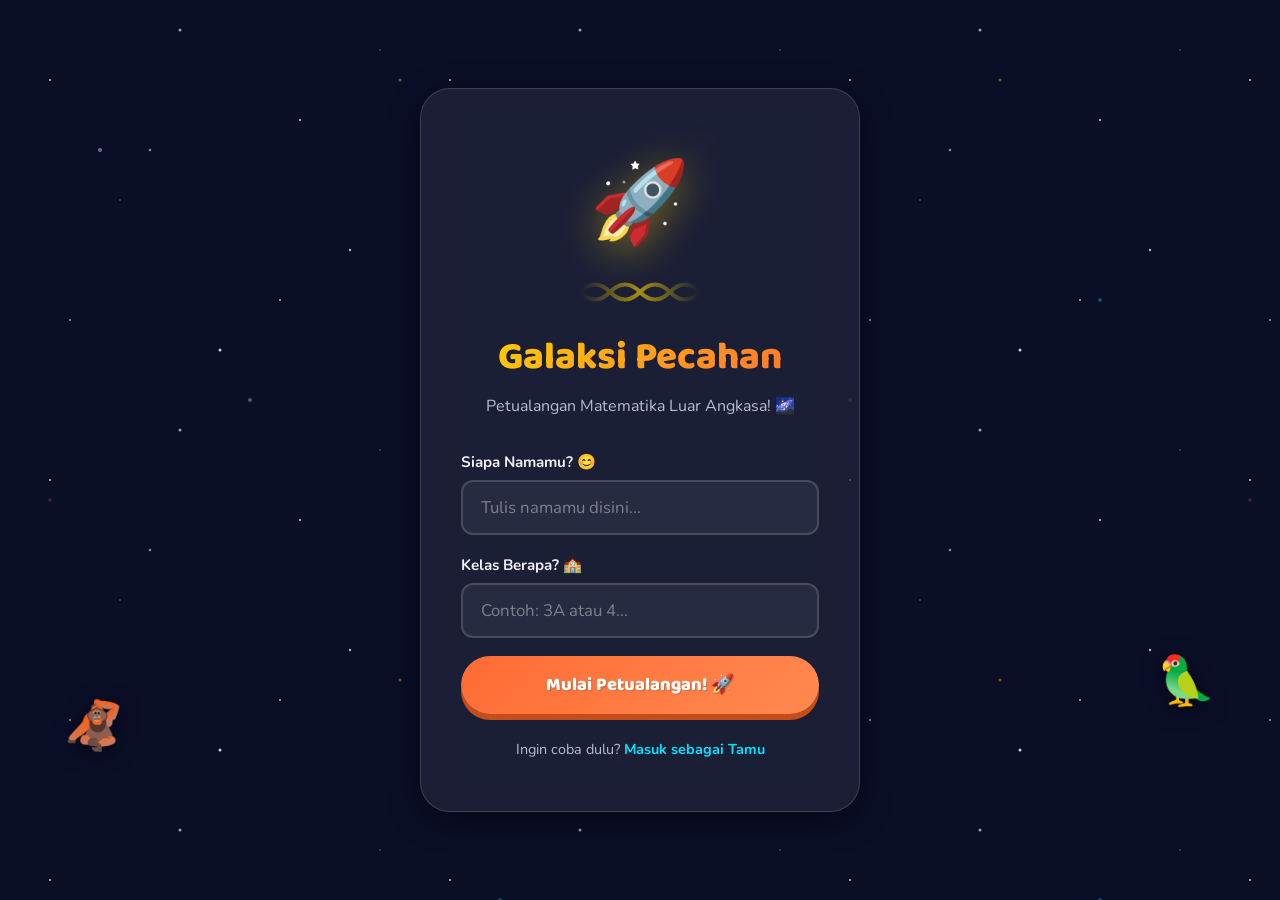
==== index.html @ 410917af "Add files via upload" ====
<!DOCTYPE html>
<html lang="id">
<head>
    <meta charset="UTF-8">
    <meta name="viewport" content="width=device-width, initial-scale=1.0">
    <meta name="description" content="Space Adventure Fractions - eLKPD Matematika Pecahan untuk siswa SD dengan tema petualangan luar angkasa dan budaya Dayak Kalimantan.">
    <title>Galaksi Pecahan - Mulai Petualangan!</title>
    <link rel="stylesheet" href="css/style.css">
    <style>
        .login-wrap {
            min-height: 100vh; display: flex;
            align-items: center; justify-content: center;
            padding: 24px;
        }
        .login-panel {
            max-width: 440px; width: 100%;
            padding: 50px 40px;
            animation: slideUp 1s cubic-bezier(0.68,-0.55,0.265,1.55);
            text-align: center;
        }
        .logo-mascot {
            font-size: 5rem; margin-bottom: 10px;
            filter: drop-shadow(0 8px 20px rgba(255,215,0,0.4));
            animation: float 3s ease-in-out infinite;
        }
        .login-title {
            font-family: 'Baloo 2', sans-serif;
            font-size: 2.4rem; font-weight: 900;
            background: linear-gradient(135deg, var(--star-gold), var(--comet-orange));
            -webkit-background-clip: text; -webkit-text-fill-color: transparent;
            background-clip: text; margin-bottom: 6px;
        }
        .login-sub { color: var(--text-secondary); font-size: 1rem; margin-bottom: 30px; }
        .form-group { margin-bottom: 18px; text-align: left; }
        .form-label {
            display: block; color: var(--text-primary);
            font-weight: 700; margin-bottom: 6px; font-size: 0.95rem;
        }
        .login-footer {
            margin-top: 24px; color: var(--text-secondary); font-size: 0.9rem;
        }
        .login-footer a {
            color: var(--plasma-cyan); text-decoration: none; font-weight: 700;
            transition: color var(--transition-fast);
        }
        .login-footer a:hover { color: var(--star-gold); }

        /* Dayak ornament */
        .dayak-ornament {
            width: 120px; height: 30px; margin: 0 auto 20px;
            background: linear-gradient(90deg, transparent, var(--star-gold), transparent);
            mask: url("data:image/svg+xml,%3Csvg xmlns='http://www.w3.org/2000/svg' viewBox='0 0 120 30'%3E%3Cpath d='M0 15Q15 0 30 15T60 15T90 15T120 15' stroke='white' stroke-width='4' fill='none'/%3E%3Cpath d='M0 15Q15 30 30 15T60 15T90 15T120 15' stroke='white' stroke-width='4' fill='none'/%3E%3C/svg%3E");
            -webkit-mask: url("data:image/svg+xml,%3Csvg xmlns='http://www.w3.org/2000/svg' viewBox='0 0 120 30'%3E%3Cpath d='M0 15Q15 0 30 15T60 15T90 15T120 15' stroke='white' stroke-width='4' fill='none'/%3E%3Cpath d='M0 15Q15 30 30 15T60 15T90 15T120 15' stroke='white' stroke-width='4' fill='none'/%3E%3C/svg%3E");
            opacity: 0.6;
        }

        /* Floating mascots */
        .mascot-side {
            position: fixed; font-size: 3rem; animation: float 4s ease-in-out infinite;
            filter: drop-shadow(0 4px 10px rgba(0,0,0,0.5)); pointer-events: none; z-index: 0;
        }
        .mascot-left { left: 5%; bottom: 15%; animation-delay: 0.5s; }
        .mascot-right { right: 5%; bottom: 20%; animation-delay: 1s; }

        @media (max-width: 600px) {
            .login-panel { padding: 35px 24px; }
            .login-title { font-size: 1.8rem; }
            .logo-mascot { font-size: 3.5rem; }
            .mascot-side { display: none; }
        }
    </style>
</head>
<body>

    <!-- Floating mascots -->
    <div class="mascot-side mascot-left anim-breathe">🦧</div>
    <div class="mascot-side mascot-right anim-blink">🦜</div>

    <main class="login-wrap">
        <section class="glass-panel login-panel">
            <div class="logo-mascot">🚀</div>
            <div class="dayak-ornament"></div>
            <h1 class="login-title">Galaksi Pecahan</h1>
            <p class="login-sub">Petualangan Matematika Luar Angkasa! 🌌</p>

            <form id="loginForm" autocomplete="off">
                <div class="form-group">
                    <label for="username" class="form-label">Siapa Namamu? 😊</label>
                    <input type="text" id="username" class="input-field" placeholder="Tulis namamu disini..." required aria-required="true">
                </div>

                <div class="form-group">
                    <label for="kelas" class="form-label">Kelas Berapa? 🏫</label>
                    <input type="text" id="kelas" class="input-field" placeholder="Contoh: 3A atau 4..." required aria-required="true">
                </div>

                <button type="submit" class="btn-primary" style="width:100%">Mulai Petualangan! 🚀</button>
            </form>

            <div class="login-footer">
                Ingin coba dulu? <a href="#" id="guestBtn">Masuk sebagai Tamu</a>
            </div>
        </section>
    </main>

    <script src="js/script.js"></script>
    <script>
        document.getElementById('loginForm').addEventListener('submit', function(e) {
            e.preventDefault();
            AudioManager.playClick();
            const username = document.getElementById('username').value.trim();
            const kelas = document.getElementById('kelas').value.trim();
            localStorage.setItem('username', username);
            localStorage.setItem('kelas', kelas);
            SpaceStore.set({ username, kelas });
            navigasiHalaman('dashboard.html');
        });

        document.getElementById('guestBtn').addEventListener('click', function(e) {
            e.preventDefault();
            AudioManager.playClick();
            localStorage.setItem('username', 'Tamu Ceria');
            localStorage.setItem('kelas', '-');
            SpaceStore.set({ username: 'Tamu Ceria', kelas: '-' });
            navigasiHalaman('dashboard.html');
        });
    </script>
</body>
</html>
---- css/style.css ----
/* === SPACE ADVENTURE FRACTIONS - DESIGN SYSTEM === */
@import url('https://fonts.googleapis.com/css2?family=Nunito:wght@400;600;700;900&family=Baloo+2:wght@500;700;800&display=swap');

:root {
  --deep-navy: #0a0e27;
  --space-blue: #111b3c;
  --nebula-purple: #1a1145;
  --star-gold: #ffd700;
  --comet-orange: #ff6b35;
  --plasma-cyan: #00e5ff;
  --aurora-green: #39ff14;
  --nova-pink: #ff2d95;
  --text-primary: #f0f0f5;
  --text-secondary: #b8bcd4;
  --glass-bg: rgba(255,255,255,0.07);
  --glass-border: rgba(255,255,255,0.15);
  --glass-shadow: 0 8px 32px rgba(0,0,0,0.4);
  --radius-sm: 12px;
  --radius-md: 20px;
  --radius-lg: 30px;
  --radius-full: 50px;
  --transition-fast: 0.2s ease;
  --transition-med: 0.4s cubic-bezier(0.25,0.8,0.25,1);
  --transition-bounce: 0.6s cubic-bezier(0.68,-0.55,0.265,1.55);
}

*, *::before, *::after { box-sizing: border-box; margin: 0; padding: 0; }

html { scroll-behavior: smooth; }

body {
  font-family: 'Nunito', sans-serif;
  background: var(--deep-navy);
  color: var(--text-primary);
  min-height: 100vh;
  overflow-x: hidden;
  line-height: 1.6;
}

/* === STARFIELD PARALLAX BACKGROUND === */
.stars-layer {
  position: fixed; top: 0; left: 0;
  width: 100%; height: 100%;
  pointer-events: none; z-index: 0;
}
.stars-layer.layer1 {
  background: transparent url("data:image/svg+xml,%3Csvg xmlns='http://www.w3.org/2000/svg' width='400' height='400'%3E%3Ccircle cx='50' cy='80' r='1' fill='white' opacity='0.8'/%3E%3Ccircle cx='180' cy='30' r='1.5' fill='white' opacity='0.6'/%3E%3Ccircle cx='300' cy='120' r='1' fill='white' opacity='0.9'/%3E%3Ccircle cx='120' cy='200' r='0.8' fill='white' opacity='0.5'/%3E%3Ccircle cx='350' cy='250' r='1.2' fill='white' opacity='0.7'/%3E%3Ccircle cx='70' cy='320' r='1' fill='white' opacity='0.6'/%3E%3Ccircle cx='220' cy='350' r='1.5' fill='white' opacity='0.8'/%3E%3Ccircle cx='380' cy='50' r='0.8' fill='white' opacity='0.4'/%3E%3Ccircle cx='280' cy='300' r='1' fill='white' opacity='0.7'/%3E%3Ccircle cx='150' cy='150' r='1.3' fill='white' opacity='0.5'/%3E%3C/svg%3E") repeat;
  animation: scrollStars1 80s linear infinite;
}
.stars-layer.layer2 {
  background: transparent url("data:image/svg+xml,%3Csvg xmlns='http://www.w3.org/2000/svg' width='600' height='600'%3E%3Ccircle cx='100' cy='150' r='2' fill='%23aaddff' opacity='0.5'/%3E%3Ccircle cx='400' cy='80' r='1.5' fill='%23ffd700' opacity='0.4'/%3E%3Ccircle cx='250' cy='400' r='2' fill='%23ffffff' opacity='0.3'/%3E%3Ccircle cx='500' cy='300' r='1.8' fill='%2300e5ff' opacity='0.4'/%3E%3Ccircle cx='50' cy='500' r='1.5' fill='%23ff6b35' opacity='0.3'/%3E%3C/svg%3E") repeat;
  animation: scrollStars2 120s linear infinite;
}
@keyframes scrollStars1 { to { background-position: -10000px 5000px; } }
@keyframes scrollStars2 { to { background-position: 8000px -4000px; } }

/* === GLASSMORPHISM PANELS === */
.glass-panel {
  background: var(--glass-bg);
  backdrop-filter: blur(18px);
  -webkit-backdrop-filter: blur(18px);
  border-radius: var(--radius-lg);
  border: 1px solid var(--glass-border);
  box-shadow: var(--glass-shadow);
  padding: 35px;
  transition: transform var(--transition-med), box-shadow var(--transition-med);
}
.glass-panel:hover {
  box-shadow: 0 12px 40px rgba(0,0,0,0.5);
}

/* === TOP NAVIGATION BAR === */
.top-nav {
  position: sticky; top: 0; z-index: 100;
  display: flex; justify-content: space-between; align-items: center;
  padding: 12px 24px;
  background: rgba(10,14,39,0.85);
  backdrop-filter: blur(12px);
  border-bottom: 1px solid var(--glass-border);
}
.top-nav .nav-left { display: flex; align-items: center; gap: 12px; }
.top-nav .nav-right { display: flex; align-items: center; gap: 16px; }
.nav-title {
  font-family: 'Baloo 2', sans-serif;
  font-size: 1.3rem; font-weight: 800;
  background: linear-gradient(135deg, var(--star-gold), var(--comet-orange));
  -webkit-background-clip: text; -webkit-text-fill-color: transparent;
  background-clip: text;
}
.nav-back-btn {
  background: rgba(255,255,255,0.1); border: 1px solid var(--glass-border);
  color: var(--text-primary); padding: 8px 16px; border-radius: var(--radius-full);
  cursor: pointer; font-family: 'Nunito', sans-serif; font-weight: 700;
  font-size: 0.9rem; text-decoration: none;
  transition: all var(--transition-fast);
}
.nav-back-btn:hover { background: rgba(255,255,255,0.2); transform: translateX(-3px); }
.nav-fire { animation: fireGlow 0.5s ease infinite alternate; }
@keyframes fireGlow {
  from { box-shadow: 0 0 10px #00aaff, 0 0 20px #00aaff; }
  to { box-shadow: 0 0 20px #0088ff, 0 0 40px #0066ff, 0 0 60px #0044cc; }
}

/* === MUSIC TOGGLE BUTTON === */
.btn-music {
  width: 40px; height: 40px; border-radius: 50%;
  background: rgba(255,255,255,0.1); border: 1px solid var(--glass-border);
  color: var(--text-primary); font-size: 1.2rem; cursor: pointer;
  display: flex; align-items: center; justify-content: center;
  transition: all var(--transition-fast);
}
.btn-music:hover { background: rgba(255,255,255,0.2); }
.btn-music.muted { opacity: 0.5; }

/* === BUTTONS === */
.btn-primary {
  background: linear-gradient(135deg, var(--comet-orange), #ff8a50);
  color: white; border: none; padding: 14px 32px;
  font-family: 'Baloo 2', sans-serif; font-weight: 800; font-size: 1.15rem;
  border-radius: var(--radius-full); cursor: pointer;
  transition: all var(--transition-med);
  box-shadow: 0 6px 0 #c44d1a; text-shadow: 1px 1px 1px rgba(0,0,0,0.2);
  position: relative; overflow: hidden;
}
.btn-primary:hover { transform: translateY(-3px); box-shadow: 0 9px 0 #c44d1a; }
.btn-primary:active { transform: translateY(4px); box-shadow: 0 0 0 #c44d1a; }

.btn-secondary {
  background: linear-gradient(135deg, var(--plasma-cyan), #40c4ff);
  color: var(--deep-navy); border: none; padding: 12px 28px;
  font-family: 'Baloo 2', sans-serif; font-weight: 800; font-size: 1.05rem;
  border-radius: var(--radius-full); cursor: pointer;
  transition: all var(--transition-med);
  box-shadow: 0 5px 0 #0097a7;
}
.btn-secondary:hover { transform: translateY(-2px); box-shadow: 0 7px 0 #0097a7; }

.btn-gold {
  background: linear-gradient(135deg, var(--star-gold), #ffaa00);
  color: #1a1a2e; border: none; padding: 14px 32px;
  font-family: 'Baloo 2', sans-serif; font-weight: 800; font-size: 1.15rem;
  border-radius: var(--radius-full); cursor: pointer;
  transition: all var(--transition-med);
  box-shadow: 0 6px 0 #b8960f;
}
.btn-gold:hover { transform: translateY(-3px); box-shadow: 0 9px 0 #b8960f; }

/* === XP BAR === */
.xp-bar-wrap { width: 100%; margin: 10px 0; }
.xp-bar-track {
  width: 100%; height: 22px; background: rgba(0,0,0,0.4);
  border-radius: var(--radius-full); overflow: hidden;
  border: 2px solid rgba(255,255,255,0.1);
  box-shadow: inset 0 2px 8px rgba(0,0,0,0.5);
}
.xp-bar-fill {
  height: 100%; width: 0%;
  background: linear-gradient(90deg, var(--plasma-cyan), var(--aurora-green));
  border-radius: var(--radius-full);
  transition: width 0.8s cubic-bezier(0.4,0,0.2,1);
  box-shadow: 0 0 12px var(--plasma-cyan);
  position: relative;
}
.xp-bar-fill::after {
  content: ''; position: absolute; top: 0; left: 0; right: 0; bottom: 0;
  background: linear-gradient(180deg, rgba(255,255,255,0.3) 0%, transparent 50%);
  border-radius: var(--radius-full);
}

/* === STEPPER (PROGRESSIVE DISCLOSURE) === */
.stepper { display: flex; align-items: center; justify-content: center; gap: 0; margin: 25px 0; }
.step-dot {
  width: 40px; height: 40px; border-radius: 50%;
  display: flex; align-items: center; justify-content: center;
  font-weight: 800; font-size: 0.95rem; cursor: pointer;
  transition: all var(--transition-med);
  border: 2px solid var(--glass-border);
  background: rgba(255,255,255,0.05); color: var(--text-secondary);
}
.step-dot.active {
  background: linear-gradient(135deg, var(--plasma-cyan), var(--aurora-green));
  color: var(--deep-navy); border-color: var(--plasma-cyan);
  box-shadow: 0 0 15px rgba(0,229,255,0.4);
  transform: scale(1.15);
}
.step-dot.completed {
  background: var(--aurora-green); color: var(--deep-navy);
  border-color: var(--aurora-green);
}
.step-line {
  width: 40px; height: 3px; background: var(--glass-border);
  transition: background var(--transition-med);
}
.step-line.completed { background: var(--aurora-green); }

/* === MISSION MAP NODES === */
.mission-node {
  position: relative; cursor: pointer;
  transition: all var(--transition-med);
}
.mission-node .planet-icon {
  width: 80px; height: 80px; border-radius: 50%;
  display: flex; align-items: center; justify-content: center;
  font-size: 2.5rem; transition: all var(--transition-med);
  border: 3px solid transparent;
}
.mission-node.unlocked .planet-icon {
  border-color: var(--star-gold);
  box-shadow: 0 0 20px rgba(255,215,0,0.4), 0 0 40px rgba(255,215,0,0.1);
  animation: planetGlow 3s ease-in-out infinite;
}
.mission-node.locked .planet-icon {
  filter: brightness(0.3) saturate(0.2);
  cursor: not-allowed;
}
.mission-node.completed .planet-icon {
  border-color: var(--aurora-green);
  box-shadow: 0 0 20px rgba(57,255,20,0.5);
}
@keyframes planetGlow {
  0%, 100% { box-shadow: 0 0 20px rgba(255,215,0,0.4); }
  50% { box-shadow: 0 0 35px rgba(255,215,0,0.6), 0 0 60px rgba(255,215,0,0.2); }
}

/* === ANIMATIONS === */
@keyframes float { 0%,100% { transform: translateY(0); } 50% { transform: translateY(-12px); } }
@keyframes breathe { 0%,100% { transform: scale(1); } 50% { transform: scale(1.05); } }
@keyframes blink { 0%,48%,52%,100% { opacity: 1; } 50% { opacity: 0.1; } }
@keyframes slideUp { from { opacity: 0; transform: translateY(40px); } to { opacity: 1; transform: translateY(0); } }
@keyframes slideDown { from { opacity: 0; transform: translateY(-40px); } to { opacity: 1; transform: translateY(0); } }
@keyframes fadeIn { from { opacity: 0; } to { opacity: 1; } }
@keyframes shake { 0%,100%{transform:translateX(0)} 20%{transform:translateX(-8px)} 40%{transform:translateX(8px)} 60%{transform:translateX(-6px)} 80%{transform:translateX(6px)} }
@keyframes springBounce { 0%{transform:translateY(100vh) scale(0.3)} 60%{transform:translateY(-20px) scale(1.1)} 80%{transform:translateY(10px) scale(0.95)} 100%{transform:translateY(0) scale(1)} }
@keyframes numberPop { from{transform:scale(1.3);color:var(--star-gold)} to{transform:scale(1);color:var(--text-primary)} }
@keyframes gradientBG { 0%{background-position:0% 50%} 50%{background-position:100% 50%} 100%{background-position:0% 50%} }
@keyframes zoomIn { from{opacity:0;transform:scale(0.5)} to{opacity:1;transform:scale(1)} }
@keyframes pulseGlow { 0%,100%{box-shadow:0 0 5px var(--plasma-cyan)} 50%{box-shadow:0 0 20px var(--plasma-cyan),0 0 40px rgba(0,229,255,0.3)} }

.anim-float { animation: float 3s ease-in-out infinite; }
.anim-breathe { animation: breathe 4s ease-in-out infinite; }
.anim-blink { animation: blink 4s ease-in-out infinite; }
.anim-slide-up { animation: slideUp 0.8s var(--transition-bounce) forwards; }
.anim-slide-down { animation: slideDown 0.8s var(--transition-bounce) forwards; }
.anim-fade-in { animation: fadeIn 0.6s ease forwards; }
.anim-shake { animation: shake 0.5s ease; }
.anim-spring { animation: springBounce 1s cubic-bezier(0.68,-0.55,0.265,1.55) forwards; }

/* === QUIZ ANSWER STATES === */
.answer-correct {
  border-color: var(--aurora-green) !important;
  background: rgba(57,255,20,0.15) !important;
  box-shadow: 0 0 25px rgba(57,255,20,0.4) !important;
}
.answer-wrong {
  animation: shake 0.5s ease;
  border-color: #ff4444 !important;
  background: rgba(255,68,68,0.15) !important;
}

/* === DRAG & DROP ZONES === */
.drop-zone {
  min-height: 100px; border: 3px dashed var(--glass-border);
  border-radius: var(--radius-md); padding: 20px;
  transition: all var(--transition-fast);
  display: flex; align-items: center; justify-content: center;
  background: rgba(255,255,255,0.03);
}
.drop-zone.drag-over {
  border-color: var(--plasma-cyan); background: rgba(0,229,255,0.08);
  box-shadow: 0 0 20px rgba(0,229,255,0.2);
}
.drop-zone.correct { border-color: var(--aurora-green); background: rgba(57,255,20,0.1); }
.drop-zone.incorrect { border-color: #ff4444; background: rgba(255,68,68,0.1); }
.draggable-item {
  cursor: grab; padding: 12px 20px; border-radius: var(--radius-sm);
  background: rgba(255,255,255,0.1); border: 2px solid var(--glass-border);
  font-weight: 700; transition: all var(--transition-fast);
  user-select: none; touch-action: none;
}
.draggable-item:active { cursor: grabbing; transform: scale(1.08); }
.draggable-item.dragging { opacity: 0.5; transform: scale(1.1); }

/* === HINT BUTTON (Enggang/Hornbill) === */
.btn-hint {
  display: none; align-items: center; gap: 8px;
  background: linear-gradient(135deg, #ff9800, #ff5722);
  color: white; border: none; padding: 10px 20px;
  border-radius: var(--radius-full); cursor: pointer;
  font-family: 'Nunito', sans-serif; font-weight: 700;
  animation: slideUp 0.5s var(--transition-bounce) forwards;
  transition: transform var(--transition-fast);
  margin-top: 12px;
}
.btn-hint.visible { display: inline-flex; }
.btn-hint:hover { transform: scale(1.05); }
.btn-hint .hint-icon { font-size: 1.5rem; }

/* === TIMER BAR (Rocket fuel) === */
.timer-bar-wrap {
  width: 100%; height: 14px; background: rgba(0,0,0,0.4);
  border-radius: var(--radius-full); overflow: hidden; margin: 12px 0;
  border: 1px solid rgba(255,255,255,0.1);
}
.timer-bar-fill {
  height: 100%; width: 100%;
  background: linear-gradient(90deg, #ff4444, var(--comet-orange), var(--star-gold));
  border-radius: var(--radius-full);
  transition: width 1s linear;
}

/* === CELEBRATION OVERLAY === */
.celebration-overlay {
  position: fixed; inset: 0; z-index: 1000;
  background: rgba(0,0,0,0.8); backdrop-filter: blur(8px);
  display: none; flex-direction: column;
  align-items: center; justify-content: center;
}
.celebration-overlay.active { display: flex; }
.trophy { font-size: 8rem; animation: springBounce 1.2s cubic-bezier(0.68,-0.55,0.265,1.55) forwards; }
.score-counter {
  font-family: 'Baloo 2', sans-serif; font-size: 3rem; font-weight: 900;
  color: var(--star-gold); margin: 20px 0;
}

/* === PROFILE CARD === */
.profile-card {
  text-align: center; padding: 30px;
}
.profile-avatar {
  width: 100px; height: 100px; border-radius: 50%;
  background: linear-gradient(135deg, var(--nebula-purple), var(--space-blue));
  display: flex; align-items: center; justify-content: center;
  font-size: 3.5rem; margin: 0 auto 15px;
  border: 3px solid var(--star-gold);
  box-shadow: 0 0 20px rgba(255,215,0,0.3);
  animation: breathe 4s ease-in-out infinite;
}
.rank-badge {
  display: inline-block; padding: 5px 16px; border-radius: var(--radius-full);
  background: linear-gradient(135deg, var(--star-gold), var(--comet-orange));
  color: var(--deep-navy); font-weight: 800; font-size: 0.85rem;
  text-transform: uppercase; letter-spacing: 1px;
}

/* === CARDS GRID === */
.cards-grid {
  display: grid;
  grid-template-columns: repeat(auto-fit, minmax(260px, 1fr));
  gap: 24px;
}
.card-item {
  background: rgba(255,255,255,0.05);
  border: 1px solid var(--glass-border);
  border-radius: var(--radius-md); padding: 28px;
  cursor: pointer; transition: all var(--transition-med);
  text-decoration: none; color: var(--text-primary);
  display: flex; align-items: center; gap: 18px;
}
.card-item:hover {
  background: rgba(255,255,255,0.12);
  border-color: var(--star-gold);
  transform: translateY(-4px);
  box-shadow: 0 10px 30px rgba(255,215,0,0.15);
}
.card-icon {
  font-size: 3rem; min-width: 60px; text-align: center;
  animation: float 3s ease-in-out infinite;
}
.card-title {
  font-family: 'Baloo 2', sans-serif; font-weight: 800;
  font-size: 1.3rem; margin-bottom: 4px;
}
.card-desc { font-size: 0.95rem; color: var(--text-secondary); line-height: 1.4; }

/* === SECTION HEADINGS === */
.section-heading {
  font-family: 'Baloo 2', sans-serif; font-weight: 900;
  font-size: 2.2rem; text-align: center;
  background: linear-gradient(135deg, var(--star-gold), var(--comet-orange));
  -webkit-background-clip: text; -webkit-text-fill-color: transparent;
  background-clip: text; margin-bottom: 8px;
}
.section-subtitle {
  text-align: center; color: var(--text-secondary);
  font-size: 1.1rem; margin-bottom: 30px;
}

/* === INPUT FIELDS === */
.input-field {
  width: 100%; padding: 14px 18px; border-radius: var(--radius-sm);
  border: 2px solid var(--glass-border);
  background: rgba(255,255,255,0.06); color: var(--text-primary);
  font-family: 'Nunito', sans-serif; font-size: 1.05rem;
  transition: all var(--transition-fast);
}
.input-field::placeholder { color: rgba(255,255,255,0.4); }
.input-field:focus {
  outline: none; border-color: var(--plasma-cyan);
  background: rgba(255,255,255,0.1);
  box-shadow: 0 0 12px rgba(0,229,255,0.3);
}

/* === CONTAINERS === */
.page-container { max-width: 960px; margin: 0 auto; padding: 24px; position: relative; z-index: 1; }

/* === RESPONSIVE === */
@media (max-width: 768px) {
  .top-nav { padding: 10px 16px; }
  .nav-title { font-size: 1rem; }
  .page-container { padding: 16px; }
  .glass-panel { padding: 24px; border-radius: var(--radius-md); }
  .section-heading { font-size: 1.7rem; }
  .cards-grid { grid-template-columns: 1fr; }
  .card-item { padding: 20px; }
  .profile-avatar { width: 80px; height: 80px; font-size: 2.5rem; }
}

@media (max-width: 480px) {
  .glass-panel { padding: 18px; }
  .section-heading { font-size: 1.4rem; }
  .btn-primary, .btn-gold { padding: 12px 24px; font-size: 1rem; }
  .step-dot { width: 32px; height: 32px; font-size: 0.8rem; }
  .step-line { width: 24px; }
}
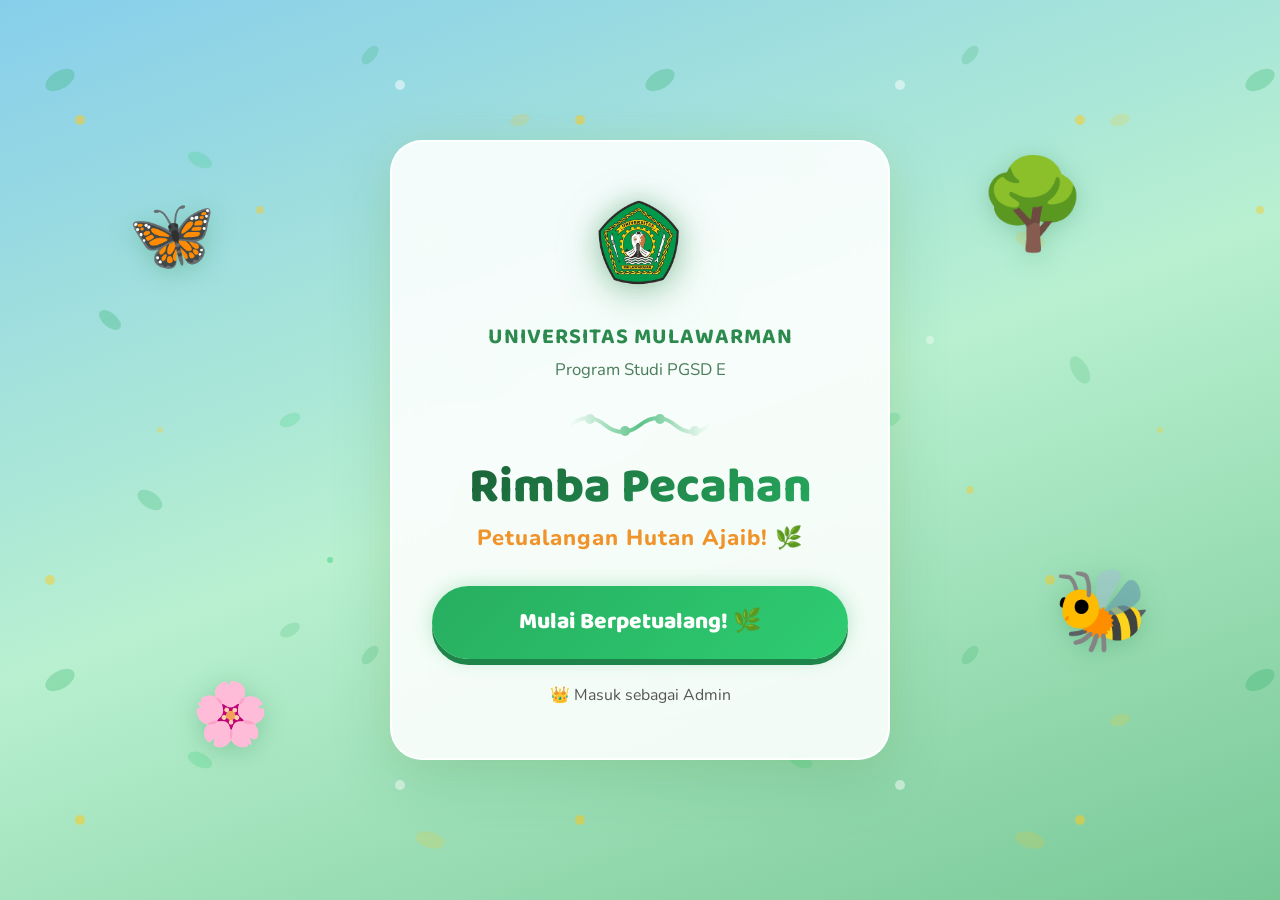
==== commit 8e9103dc: "Add files via upload" ====
--- a/index.html
+++ b/index.html
@@ -3,127 +3,143 @@
 <head>
     <meta charset="UTF-8">
     <meta name="viewport" content="width=device-width, initial-scale=1.0">
-    <meta name="description" content="Space Adventure Fractions - eLKPD Matematika Pecahan untuk siswa SD dengan tema petualangan luar angkasa dan budaya Dayak Kalimantan.">
-    <title>Galaksi Pecahan - Mulai Petualangan!</title>
+    <meta name="description" content="Rimba Ajaib Pecahan - eLKPD Matematika Pecahan untuk siswa SD dengan tema hutan ajaib yang menyenangkan.">
+    <title>E-LKPD Matematika - Universitas Mulawarman</title>
     <link rel="stylesheet" href="css/style.css">
     <style>
         .login-wrap {
             min-height: 100vh; display: flex;
             align-items: center; justify-content: center;
-            padding: 24px;
+            padding: 24px; position: relative; overflow: hidden;
+            background: linear-gradient(160deg, #87ceeb 0%, #b8f0d0 50%, #78c896 100%);
         }
+
         .login-panel {
-            max-width: 440px; width: 100%;
+            max-width: 500px; width: 100%;
             padding: 50px 40px;
             animation: slideUp 1s cubic-bezier(0.68,-0.55,0.265,1.55);
-            text-align: center;
+            text-align: center; z-index: 10;
+            background: rgba(255,255,255,0.88);
+            border: 2px solid rgba(255,255,255,0.95);
+            box-shadow: 0 20px 60px rgba(45,138,78,0.2), 0 0 40px rgba(249,202,36,0.08);
         }
+
         .logo-mascot {
-            font-size: 5rem; margin-bottom: 10px;
-            filter: drop-shadow(0 8px 20px rgba(255,215,0,0.4));
+            margin-bottom: 15px;
+            filter: drop-shadow(0 8px 20px rgba(45,138,78,0.3));
             animation: float 3s ease-in-out infinite;
         }
+
         .login-title {
             font-family: 'Baloo 2', sans-serif;
-            font-size: 2.4rem; font-weight: 900;
-            background: linear-gradient(135deg, var(--star-gold), var(--comet-orange));
+            font-size: 2.8rem; font-weight: 900;
+            background: linear-gradient(135deg, #1a5c35, #27ae60);
             -webkit-background-clip: text; -webkit-text-fill-color: transparent;
             background-clip: text; margin-bottom: 6px;
-        }
-        .login-sub { color: var(--text-secondary); font-size: 1rem; margin-bottom: 30px; }
-        .form-group { margin-bottom: 18px; text-align: left; }
-        .form-label {
-            display: block; color: var(--text-primary);
-            font-weight: 700; margin-bottom: 6px; font-size: 0.95rem;
-        }
-        .login-footer {
-            margin-top: 24px; color: var(--text-secondary); font-size: 0.9rem;
-        }
-        .login-footer a {
-            color: var(--plasma-cyan); text-decoration: none; font-weight: 700;
-            transition: color var(--transition-fast);
-        }
-        .login-footer a:hover { color: var(--star-gold); }
-
-        /* Dayak ornament */
-        .dayak-ornament {
-            width: 120px; height: 30px; margin: 0 auto 20px;
-            background: linear-gradient(90deg, transparent, var(--star-gold), transparent);
-            mask: url("data:image/svg+xml,%3Csvg xmlns='http://www.w3.org/2000/svg' viewBox='0 0 120 30'%3E%3Cpath d='M0 15Q15 0 30 15T60 15T90 15T120 15' stroke='white' stroke-width='4' fill='none'/%3E%3Cpath d='M0 15Q15 30 30 15T60 15T90 15T120 15' stroke='white' stroke-width='4' fill='none'/%3E%3C/svg%3E");
-            -webkit-mask: url("data:image/svg+xml,%3Csvg xmlns='http://www.w3.org/2000/svg' viewBox='0 0 120 30'%3E%3Cpath d='M0 15Q15 0 30 15T60 15T90 15T120 15' stroke='white' stroke-width='4' fill='none'/%3E%3Cpath d='M0 15Q15 30 30 15T60 15T90 15T120 15' stroke='white' stroke-width='4' fill='none'/%3E%3C/svg%3E");
-            opacity: 0.6;
+            line-height: 1.1;
         }
 
-        /* Floating mascots */
+        .login-sub { color: var(--honey-orange); font-size: 1.25rem; font-weight: 800; margin-bottom: 30px; letter-spacing: 1px; }
+
+        /* Forest vine ornament */
+        .forest-ornament {
+            width: 140px; height: 32px; margin: 0 auto 20px;
+            background: linear-gradient(90deg, transparent, var(--leaf-vivid), transparent);
+            mask: url("data:image/svg+xml,%3Csvg xmlns='http://www.w3.org/2000/svg' viewBox='0 0 140 32'%3E%3Cpath d='M0 16Q18 2 35 16T70 16T105 16T140 16' stroke='white' stroke-width='4' fill='none'/%3E%3Ccircle cx='20' cy='10' r='5' fill='white'/%3E%3Ccircle cx='55' cy='22' r='5' fill='white'/%3E%3Ccircle cx='90' cy='10' r='5' fill='white'/%3E%3Ccircle cx='125' cy='22' r='5' fill='white'/%3E%3C/svg%3E");
+            -webkit-mask: url("data:image/svg+xml,%3Csvg xmlns='http://www.w3.org/2000/svg' viewBox='0 0 140 32'%3E%3Cpath d='M0 16Q18 2 35 16T70 16T105 16T140 16' stroke='white' stroke-width='4' fill='none'/%3E%3Ccircle cx='20' cy='10' r='5' fill='white'/%3E%3Ccircle cx='55' cy='22' r='5' fill='white'/%3E%3Ccircle cx='90' cy='10' r='5' fill='white'/%3E%3Ccircle cx='125' cy='22' r='5' fill='white'/%3E%3C/svg%3E");
+            opacity: 0.75;
+        }
+
+        /* Floating Forest Elements */
         .mascot-side {
-            position: fixed; font-size: 3rem; animation: float 4s ease-in-out infinite;
-            filter: drop-shadow(0 4px 10px rgba(0,0,0,0.5)); pointer-events: none; z-index: 0;
+            position: absolute; font-size: 4rem; animation: float 4s ease-in-out infinite;
+            filter: drop-shadow(0 4px 12px rgba(45,138,78,0.3)); pointer-events: none; z-index: 1;
         }
-        .mascot-left { left: 5%; bottom: 15%; animation-delay: 0.5s; }
-        .mascot-right { right: 5%; bottom: 20%; animation-delay: 1s; }
+        .mascot-left   { left: 10%; top: 20%; animation-delay: 0.5s; }
+        .mascot-right  { right: 10%; bottom: 25%; animation-delay: 1s; font-size: 4.5rem; }
+        .mascot-flower { left: 15%; bottom: 15%; font-size: 3.5rem; animation: float 5s ease-in-out infinite alternate; }
+        .mascot-tree   { right: 15%; top: 15%; font-size: 5rem; animation: breathe 6s ease-in-out infinite; }
 
+        .univ-title {
+            color: var(--forest-mid);
+            font-family: 'Baloo 2', sans-serif;
+            font-size: 1.25rem;
+            margin-bottom: 2px;
+            text-transform: uppercase;
+            letter-spacing: 1px;
+            font-weight: 700;
+        }
+
+        .univ-sub {
+            color: var(--text-secondary);
+            font-size: 0.95rem;
+            margin-bottom: 25px;
+        }
+
+        .btn-mulai {
+            display: block; width: 100%; text-decoration: none; padding: 18px; margin-top: 10px;
+            background: linear-gradient(135deg, #27ae60, #2ecc71);
+            color: #fff; font-family: 'Baloo 2', sans-serif; font-weight: 900; font-size: 1.3rem;
+            border-radius: var(--radius-full); box-shadow: 0 6px 0 #1e8449, 0 0 20px rgba(39,174,96,0.3);
+            transition: all var(--transition-med); animation: pulseGlow 2s infinite;
+        }
+        .btn-mulai:hover  { transform: translateY(-3px); box-shadow: 0 9px 0 #1e8449, 0 0 30px rgba(39,174,96,0.5); }
+        .btn-mulai:active { transform: translateY(4px);  box-shadow: 0 0 0 #1e8449; }
+
+        @media (max-width: 1024px) {
+            .mascot-left { left: 5%; } .mascot-right { right: 5%; }
+            .mascot-flower { left: 8%; } .mascot-tree { right: 8%; }
+        }
+        @media (max-width: 768px) {
+            .mascot-left, .mascot-right, .mascot-flower, .mascot-tree { opacity: 0.4; }
+            .mascot-right { bottom: 10%; } .mascot-left { top: 10%; }
+        }
         @media (max-width: 600px) {
             .login-panel { padding: 35px 24px; }
-            .login-title { font-size: 1.8rem; }
-            .logo-mascot { font-size: 3.5rem; }
+            .login-title { font-size: 2.2rem; }
             .mascot-side { display: none; }
         }
     </style>
 </head>
 <body>
 
-    <!-- Floating mascots -->
-    <div class="mascot-side mascot-left anim-breathe">🦧</div>
-    <div class="mascot-side mascot-right anim-blink">🦜</div>
+    <main class="login-wrap">
+        <!-- Floating Forest Elements -->
+        <div class="mascot-side mascot-left anim-breathe">🦋</div>
+        <div class="mascot-side mascot-right anim-float">🐝</div>
+        <div class="mascot-side mascot-flower">🌸</div>
+        <div class="mascot-side mascot-tree">🌳</div>
 
-    <main class="login-wrap">
+        <!-- Forest leaf layers from style.css -->
+        <div class="forest-layer layer1"></div>
+        <div class="forest-layer layer2"></div>
+
         <section class="glass-panel login-panel">
-            <div class="logo-mascot">🚀</div>
-            <div class="dayak-ornament"></div>
-            <h1 class="login-title">Galaksi Pecahan</h1>
-            <p class="login-sub">Petualangan Matematika Luar Angkasa! 🌌</p>
 
-            <form id="loginForm" autocomplete="off">
-                <div class="form-group">
-                    <label for="username" class="form-label">Siapa Namamu? 😊</label>
-                    <input type="text" id="username" class="input-field" placeholder="Tulis namamu disini..." required aria-required="true">
-                </div>
+            <!-- University Logo -->
+            <div class="logo-mascot">
+                <img src="img/univ.png" alt="Logo Universitas" style="width: 105px; height: 105px; object-fit: contain; filter: drop-shadow(0 0 12px rgba(45,138,78,0.3));">
+            </div>
 
-                <div class="form-group">
-                    <label for="kelas" class="form-label">Kelas Berapa? 🏫</label>
-                    <input type="text" id="kelas" class="input-field" placeholder="Contoh: 3A atau 4..." required aria-required="true">
-                </div>
+            <h2 class="univ-title">Universitas Mulawarman</h2>
+            <p class="univ-sub">Program Studi PGSD E</p>
 
-                <button type="submit" class="btn-primary" style="width:100%">Mulai Petualangan! 🚀</button>
-            </form>
+            <div class="forest-ornament"></div>
 
-            <div class="login-footer">
-                Ingin coba dulu? <a href="#" id="guestBtn">Masuk sebagai Tamu</a>
+            <h1 class="login-title">Rimba Pecahan</h1>
+            <p class="login-sub">Petualangan Hutan Ajaib! 🌿</p>
+
+            <a href="login.html" class="btn-mulai" onclick="if(typeof AudioManager !== 'undefined') AudioManager.playClick();">
+                Mulai Berpetualang! 🌿
+            </a>
+
+            <div style="margin-top: 24px; font-size: 0.9rem;">
+                <a href="admin_login.html" style="color: #555; text-decoration: none;">👑 Masuk sebagai Admin</a>
             </div>
+
         </section>
     </main>
 
     <script src="js/script.js"></script>
-    <script>
-        document.getElementById('loginForm').addEventListener('submit', function(e) {
-            e.preventDefault();
-            AudioManager.playClick();
-            const username = document.getElementById('username').value.trim();
-            const kelas = document.getElementById('kelas').value.trim();
-            localStorage.setItem('username', username);
-            localStorage.setItem('kelas', kelas);
-            SpaceStore.set({ username, kelas });
-            navigasiHalaman('dashboard.html');
-        });
-
-        document.getElementById('guestBtn').addEventListener('click', function(e) {
-            e.preventDefault();
-            AudioManager.playClick();
-            localStorage.setItem('username', 'Tamu Ceria');
-            localStorage.setItem('kelas', '-');
-            SpaceStore.set({ username: 'Tamu Ceria', kelas: '-' });
-            navigasiHalaman('dashboard.html');
-        });
-    </script>
 </body>
 </html>
--- a/css/style.css
+++ b/css/style.css
@@ -1,72 +1,104 @@
-/* === SPACE ADVENTURE FRACTIONS - DESIGN SYSTEM === */
-@import url('https://fonts.googleapis.com/css2?family=Nunito:wght@400;600;700;900&family=Baloo+2:wght@500;700;800&display=swap');
+/* === RIMBA AJAIB PECAHAN - MAGICAL FOREST DESIGN SYSTEM === */
+@import url('https://fonts.googleapis.com/css2?family=Nunito:wght@400;600;700;900&family=Baloo+2:wght@500;700;800;900&display=swap');
 
 :root {
-  --deep-navy: #0a0e27;
-  --space-blue: #111b3c;
-  --nebula-purple: #1a1145;
-  --star-gold: #ffd700;
-  --comet-orange: #ff6b35;
-  --plasma-cyan: #00e5ff;
-  --aurora-green: #39ff14;
-  --nova-pink: #ff2d95;
-  --text-primary: #f0f0f5;
-  --text-secondary: #b8bcd4;
-  --glass-bg: rgba(255,255,255,0.07);
-  --glass-border: rgba(255,255,255,0.15);
-  --glass-shadow: 0 8px 32px rgba(0,0,0,0.4);
-  --radius-sm: 12px;
-  --radius-md: 20px;
-  --radius-lg: 30px;
-  --radius-full: 50px;
-  --transition-fast: 0.2s ease;
-  --transition-med: 0.4s cubic-bezier(0.25,0.8,0.25,1);
-  --transition-bounce: 0.6s cubic-bezier(0.68,-0.55,0.265,1.55);
+  /* === Magical Forest Palette === */
+  --forest-dark:    #1a5c35;
+  --forest-mid:     #2d8a4e;
+  --forest-light:   #52b788;
+  --leaf-vivid:     #27ae60;
+  --leaf-bright:    #2ecc71;
+  --sunny-yellow:   #f9ca24;
+  --honey-orange:   #f0932b;
+  --sky-blue:       #74b9ff;
+  --sky-light:      #a8d8ea;
+  --wood-dark:      #6d3b1f;
+  --wood-mid:       #9b6a3d;
+  --wood-light:     #d4956a;
+  --cream:          #fffbf0;
+  --warm-white:     #ffffff;
+
+  /* === Compatibility Aliases (used in inline styles across HTML files) === */
+  --deep-navy:      var(--forest-dark);
+  --space-blue:     var(--forest-mid);
+  --nebula-purple:  #6c5ce7;
+  --star-gold:      var(--sunny-yellow);
+  --comet-orange:   var(--honey-orange);
+  --plasma-cyan:    var(--sky-blue);
+  --aurora-green:   var(--leaf-vivid);
+  --nova-pink:      #fd79a8;
+  --text-primary:   #1a3a1a;
+  --text-secondary: #4a7c5a;
+
+  /* === Light Forest Glass Effect === */
+  --glass-bg:       rgba(255, 255, 255, 0.82);
+  --glass-border:   rgba(255, 255, 255, 0.95);
+  --glass-shadow:   0 8px 32px rgba(45, 138, 78, 0.18);
+
+  /* === Shape === */
+  --radius-sm:      14px;
+  --radius-md:      22px;
+  --radius-lg:      32px;
+  --radius-full:    50px;
+
+  /* === Transitions === */
+  --transition-fast:   0.2s ease;
+  --transition-med:    0.4s cubic-bezier(0.25, 0.8, 0.25, 1);
+  --transition-bounce: 0.6s cubic-bezier(0.68, -0.55, 0.265, 1.55);
 }
 
 *, *::before, *::after { box-sizing: border-box; margin: 0; padding: 0; }
 
-html { scroll-behavior: smooth; }
+html { scroll-behavior: smooth; font-size: 110%; }
 
 body {
   font-family: 'Nunito', sans-serif;
-  background: var(--deep-navy);
+  background: linear-gradient(180deg, #a8d8ea 0%, #c5f0d8 45%, #9edbbb 100%);
   color: var(--text-primary);
   min-height: 100vh;
   overflow-x: hidden;
   line-height: 1.6;
 }
 
-/* === STARFIELD PARALLAX BACKGROUND === */
-.stars-layer {
+/* === FLOATING FOREST BACKGROUND LAYERS (replaces starfield) === */
+.forest-layer {
   position: fixed; top: 0; left: 0;
   width: 100%; height: 100%;
   pointer-events: none; z-index: 0;
-}
-.stars-layer.layer1 {
-  background: transparent url("data:image/svg+xml,%3Csvg xmlns='http://www.w3.org/2000/svg' width='400' height='400'%3E%3Ccircle cx='50' cy='80' r='1' fill='white' opacity='0.8'/%3E%3Ccircle cx='180' cy='30' r='1.5' fill='white' opacity='0.6'/%3E%3Ccircle cx='300' cy='120' r='1' fill='white' opacity='0.9'/%3E%3Ccircle cx='120' cy='200' r='0.8' fill='white' opacity='0.5'/%3E%3Ccircle cx='350' cy='250' r='1.2' fill='white' opacity='0.7'/%3E%3Ccircle cx='70' cy='320' r='1' fill='white' opacity='0.6'/%3E%3Ccircle cx='220' cy='350' r='1.5' fill='white' opacity='0.8'/%3E%3Ccircle cx='380' cy='50' r='0.8' fill='white' opacity='0.4'/%3E%3Ccircle cx='280' cy='300' r='1' fill='white' opacity='0.7'/%3E%3Ccircle cx='150' cy='150' r='1.3' fill='white' opacity='0.5'/%3E%3C/svg%3E") repeat;
-  animation: scrollStars1 80s linear infinite;
-}
-.stars-layer.layer2 {
-  background: transparent url("data:image/svg+xml,%3Csvg xmlns='http://www.w3.org/2000/svg' width='600' height='600'%3E%3Ccircle cx='100' cy='150' r='2' fill='%23aaddff' opacity='0.5'/%3E%3Ccircle cx='400' cy='80' r='1.5' fill='%23ffd700' opacity='0.4'/%3E%3Ccircle cx='250' cy='400' r='2' fill='%23ffffff' opacity='0.3'/%3E%3Ccircle cx='500' cy='300' r='1.8' fill='%2300e5ff' opacity='0.4'/%3E%3Ccircle cx='50' cy='500' r='1.5' fill='%23ff6b35' opacity='0.3'/%3E%3C/svg%3E") repeat;
-  animation: scrollStars2 120s linear infinite;
-}
-@keyframes scrollStars1 { to { background-position: -10000px 5000px; } }
-@keyframes scrollStars2 { to { background-position: 8000px -4000px; } }
-
-/* === GLASSMORPHISM PANELS === */
+  overflow: hidden;
+}
+
+/* Floating leaves layer */
+.forest-layer.layer1 {
+  background: transparent url("data:image/svg+xml,%3Csvg xmlns='http://www.w3.org/2000/svg' width='600' height='600'%3E%3Cellipse cx='60' cy='80' rx='16' ry='9' fill='%2327ae60' opacity='0.28' transform='rotate(-30 60 80)'/%3E%3Cellipse cx='200' cy='160' rx='13' ry='7' fill='%232ecc71' opacity='0.22' transform='rotate(25 200 160)'/%3E%3Cellipse cx='370' cy='55' rx='11' ry='6' fill='%2327ae60' opacity='0.2' transform='rotate(-50 370 55)'/%3E%3Cellipse cx='430' cy='240' rx='15' ry='8' fill='%23f9ca24' opacity='0.18' transform='rotate(15 430 240)'/%3E%3Cellipse cx='110' cy='320' rx='13' ry='7' fill='%2327ae60' opacity='0.28' transform='rotate(40 110 320)'/%3E%3Cellipse cx='290' cy='420' rx='11' ry='6' fill='%232ecc71' opacity='0.22' transform='rotate(-25 290 420)'/%3E%3Cellipse cx='480' cy='370' rx='15' ry='8' fill='%2327ae60' opacity='0.18' transform='rotate(60 480 370)'/%3E%3Cellipse cx='520' cy='120' rx='10' ry='6' fill='%23f9ca24' opacity='0.2' transform='rotate(-15 520 120)'/%3E%3Cellipse cx='150' cy='500' rx='14' ry='8' fill='%2327ae60' opacity='0.25' transform='rotate(35 150 500)'/%3E%3C/svg%3E") repeat;
+  animation: driftLeaves1 70s linear infinite;
+}
+
+/* Firefly/sparkle layer */
+.forest-layer.layer2 {
+  background: transparent url("data:image/svg+xml,%3Csvg xmlns='http://www.w3.org/2000/svg' width='500' height='700'%3E%3Ccircle cx='80' cy='120' r='5' fill='%23f9ca24' opacity='0.55'/%3E%3Ccircle cx='260' cy='210' r='4' fill='%23f9ca24' opacity='0.45'/%3E%3Ccircle cx='400' cy='85' r='5' fill='%23ffffff' opacity='0.5'/%3E%3Ccircle cx='160' cy='430' r='3' fill='%23f9ca24' opacity='0.35'/%3E%3Ccircle cx='430' cy='340' r='4' fill='%23ffffff' opacity='0.4'/%3E%3Ccircle cx='50' cy='580' r='5' fill='%23f9ca24' opacity='0.5'/%3E%3Ccircle cx='330' cy='560' r='3' fill='%232ecc71' opacity='0.45'/%3E%3Ccircle cx='470' cy='490' r='4' fill='%23f9ca24' opacity='0.4'/%3E%3Cellipse cx='290' cy='630' rx='11' ry='6' fill='%2327ae60' opacity='0.18' transform='rotate(-30 290 630)'/%3E%3C/svg%3E") repeat;
+  animation: driftLeaves2 100s linear infinite;
+}
+
+/* Keep backward-compat class names for HTML files that use stars-layer */
+.stars-layer { display: none; }
+
+@keyframes driftLeaves1 { to { background-position: -2500px 3500px; } }
+@keyframes driftLeaves2 { to { background-position: 1800px -3000px; } }
+
+/* === GLASSMORPHISM PANELS (Light Forest) === */
 .glass-panel {
   background: var(--glass-bg);
-  backdrop-filter: blur(18px);
-  -webkit-backdrop-filter: blur(18px);
+  backdrop-filter: blur(16px);
+  -webkit-backdrop-filter: blur(16px);
   border-radius: var(--radius-lg);
-  border: 1px solid var(--glass-border);
+  border: 2px solid var(--glass-border);
   box-shadow: var(--glass-shadow);
   padding: 35px;
   transition: transform var(--transition-med), box-shadow var(--transition-med);
 }
 .glass-panel:hover {
-  box-shadow: 0 12px 40px rgba(0,0,0,0.5);
+  box-shadow: 0 12px 40px rgba(45, 138, 78, 0.25);
 }
 
 /* === TOP NAVIGATION BAR === */
@@ -74,126 +106,129 @@
   position: sticky; top: 0; z-index: 100;
   display: flex; justify-content: space-between; align-items: center;
   padding: 12px 24px;
-  background: rgba(10,14,39,0.85);
-  backdrop-filter: blur(12px);
-  border-bottom: 1px solid var(--glass-border);
+  background: rgba(255, 255, 255, 0.88);
+  backdrop-filter: blur(14px);
+  -webkit-backdrop-filter: blur(14px);
+  border-bottom: 2px solid rgba(82, 183, 136, 0.3);
+  box-shadow: 0 2px 16px rgba(45, 138, 78, 0.12);
 }
 .top-nav .nav-left { display: flex; align-items: center; gap: 12px; }
 .top-nav .nav-right { display: flex; align-items: center; gap: 16px; }
 .nav-title {
   font-family: 'Baloo 2', sans-serif;
   font-size: 1.3rem; font-weight: 800;
-  background: linear-gradient(135deg, var(--star-gold), var(--comet-orange));
+  background: linear-gradient(135deg, var(--forest-dark), var(--leaf-vivid));
   -webkit-background-clip: text; -webkit-text-fill-color: transparent;
   background-clip: text;
 }
 .nav-back-btn {
-  background: rgba(255,255,255,0.1); border: 1px solid var(--glass-border);
-  color: var(--text-primary); padding: 8px 16px; border-radius: var(--radius-full);
+  background: rgba(45, 138, 78, 0.1); border: 2px solid rgba(45, 138, 78, 0.3);
+  color: var(--forest-mid); padding: 8px 16px; border-radius: var(--radius-full);
   cursor: pointer; font-family: 'Nunito', sans-serif; font-weight: 700;
   font-size: 0.9rem; text-decoration: none;
   transition: all var(--transition-fast);
 }
-.nav-back-btn:hover { background: rgba(255,255,255,0.2); transform: translateX(-3px); }
-.nav-fire { animation: fireGlow 0.5s ease infinite alternate; }
-@keyframes fireGlow {
-  from { box-shadow: 0 0 10px #00aaff, 0 0 20px #00aaff; }
-  to { box-shadow: 0 0 20px #0088ff, 0 0 40px #0066ff, 0 0 60px #0044cc; }
+.nav-back-btn:hover { background: rgba(45, 138, 78, 0.2); transform: translateX(-3px); }
+.nav-fire { animation: leafGlow 0.5s ease infinite alternate; }
+@keyframes leafGlow {
+  from { box-shadow: 0 0 10px rgba(39, 174, 96, 0.4), 0 0 20px rgba(39, 174, 96, 0.15); }
+  to   { box-shadow: 0 0 22px rgba(39, 174, 96, 0.7), 0 0 45px rgba(39, 174, 96, 0.3); }
 }
 
 /* === MUSIC TOGGLE BUTTON === */
 .btn-music {
   width: 40px; height: 40px; border-radius: 50%;
-  background: rgba(255,255,255,0.1); border: 1px solid var(--glass-border);
-  color: var(--text-primary); font-size: 1.2rem; cursor: pointer;
+  background: rgba(45, 138, 78, 0.1); border: 2px solid rgba(45, 138, 78, 0.3);
+  color: var(--forest-mid); font-size: 1.2rem; cursor: pointer;
   display: flex; align-items: center; justify-content: center;
   transition: all var(--transition-fast);
 }
-.btn-music:hover { background: rgba(255,255,255,0.2); }
+.btn-music:hover { background: rgba(45, 138, 78, 0.2); }
 .btn-music.muted { opacity: 0.5; }
 
 /* === BUTTONS === */
 .btn-primary {
-  background: linear-gradient(135deg, var(--comet-orange), #ff8a50);
+  background: linear-gradient(135deg, var(--honey-orange), #e67e22);
   color: white; border: none; padding: 14px 32px;
   font-family: 'Baloo 2', sans-serif; font-weight: 800; font-size: 1.15rem;
   border-radius: var(--radius-full); cursor: pointer;
   transition: all var(--transition-med);
-  box-shadow: 0 6px 0 #c44d1a; text-shadow: 1px 1px 1px rgba(0,0,0,0.2);
+  box-shadow: 0 6px 0 #b86118; text-shadow: 1px 1px 1px rgba(0,0,0,0.2);
   position: relative; overflow: hidden;
 }
-.btn-primary:hover { transform: translateY(-3px); box-shadow: 0 9px 0 #c44d1a; }
-.btn-primary:active { transform: translateY(4px); box-shadow: 0 0 0 #c44d1a; }
+.btn-primary:hover  { transform: translateY(-3px); box-shadow: 0 9px 0 #b86118; }
+.btn-primary:active { transform: translateY(4px);  box-shadow: 0 0 0 #b86118; }
 
 .btn-secondary {
-  background: linear-gradient(135deg, var(--plasma-cyan), #40c4ff);
-  color: var(--deep-navy); border: none; padding: 12px 28px;
+  background: linear-gradient(135deg, var(--sky-blue), #0984e3);
+  color: white; border: none; padding: 12px 28px;
   font-family: 'Baloo 2', sans-serif; font-weight: 800; font-size: 1.05rem;
   border-radius: var(--radius-full); cursor: pointer;
   transition: all var(--transition-med);
-  box-shadow: 0 5px 0 #0097a7;
-}
-.btn-secondary:hover { transform: translateY(-2px); box-shadow: 0 7px 0 #0097a7; }
+  box-shadow: 0 5px 0 #0769b0;
+}
+.btn-secondary:hover { transform: translateY(-2px); box-shadow: 0 7px 0 #0769b0; }
 
 .btn-gold {
-  background: linear-gradient(135deg, var(--star-gold), #ffaa00);
-  color: #1a1a2e; border: none; padding: 14px 32px;
+  background: linear-gradient(135deg, var(--sunny-yellow), #f0932b);
+  color: var(--wood-dark); border: none; padding: 14px 32px;
   font-family: 'Baloo 2', sans-serif; font-weight: 800; font-size: 1.15rem;
   border-radius: var(--radius-full); cursor: pointer;
   transition: all var(--transition-med);
-  box-shadow: 0 6px 0 #b8960f;
-}
-.btn-gold:hover { transform: translateY(-3px); box-shadow: 0 9px 0 #b8960f; }
-
-/* === XP BAR === */
+  box-shadow: 0 6px 0 #c57a1a;
+}
+.btn-gold:hover  { transform: translateY(-3px); box-shadow: 0 9px 0 #c57a1a; }
+.btn-gold:active { transform: translateY(4px);  box-shadow: 0 0 0 #c57a1a; }
+
+/* === XP BAR (Forest Style) === */
 .xp-bar-wrap { width: 100%; margin: 10px 0; }
 .xp-bar-track {
-  width: 100%; height: 22px; background: rgba(0,0,0,0.4);
+  width: 100%; height: 22px; background: rgba(45, 138, 78, 0.12);
   border-radius: var(--radius-full); overflow: hidden;
-  border: 2px solid rgba(255,255,255,0.1);
-  box-shadow: inset 0 2px 8px rgba(0,0,0,0.5);
+  border: 2px solid rgba(45, 138, 78, 0.25);
+  box-shadow: inset 0 2px 8px rgba(0,0,0,0.08);
 }
 .xp-bar-fill {
   height: 100%; width: 0%;
-  background: linear-gradient(90deg, var(--plasma-cyan), var(--aurora-green));
+  background: linear-gradient(90deg, var(--leaf-vivid), var(--sunny-yellow));
   border-radius: var(--radius-full);
   transition: width 0.8s cubic-bezier(0.4,0,0.2,1);
-  box-shadow: 0 0 12px var(--plasma-cyan);
+  box-shadow: 0 0 12px rgba(39, 174, 96, 0.4);
   position: relative;
 }
 .xp-bar-fill::after {
   content: ''; position: absolute; top: 0; left: 0; right: 0; bottom: 0;
-  background: linear-gradient(180deg, rgba(255,255,255,0.3) 0%, transparent 50%);
+  background: linear-gradient(180deg, rgba(255,255,255,0.35) 0%, transparent 50%);
   border-radius: var(--radius-full);
 }
 
-/* === STEPPER (PROGRESSIVE DISCLOSURE) === */
+/* === STEPPER (Progressive Disclosure) === */
 .stepper { display: flex; align-items: center; justify-content: center; gap: 0; margin: 25px 0; }
 .step-dot {
   width: 40px; height: 40px; border-radius: 50%;
   display: flex; align-items: center; justify-content: center;
   font-weight: 800; font-size: 0.95rem; cursor: pointer;
   transition: all var(--transition-med);
-  border: 2px solid var(--glass-border);
-  background: rgba(255,255,255,0.05); color: var(--text-secondary);
+  border: 2px solid rgba(45, 138, 78, 0.3);
+  background: rgba(45, 138, 78, 0.08); color: var(--text-secondary);
 }
 .step-dot.active {
-  background: linear-gradient(135deg, var(--plasma-cyan), var(--aurora-green));
-  color: var(--deep-navy); border-color: var(--plasma-cyan);
-  box-shadow: 0 0 15px rgba(0,229,255,0.4);
+  background: linear-gradient(135deg, var(--forest-mid), var(--leaf-vivid));
+  color: white; border-color: var(--forest-mid);
+  box-shadow: 0 0 15px rgba(45, 138, 78, 0.4);
   transform: scale(1.15);
 }
 .step-dot.completed {
-  background: var(--aurora-green); color: var(--deep-navy);
-  border-color: var(--aurora-green);
+  background: var(--leaf-vivid); color: white;
+  border-color: var(--leaf-vivid);
 }
 .step-line {
-  width: 40px; height: 3px; background: var(--glass-border);
+  width: 40px; height: 3px; background: rgba(45, 138, 78, 0.2);
   transition: background var(--transition-med);
 }
-.step-line.completed { background: var(--aurora-green); }
-
-/* === MISSION MAP NODES === */
+.step-line.completed { background: var(--leaf-vivid); }
+
+/* === MISSION MAP NODES (Forest Path) === */
 .mission-node {
   position: relative; cursor: pointer;
   transition: all var(--transition-med);
@@ -205,85 +240,88 @@
   border: 3px solid transparent;
 }
 .mission-node.unlocked .planet-icon {
-  border-color: var(--star-gold);
-  box-shadow: 0 0 20px rgba(255,215,0,0.4), 0 0 40px rgba(255,215,0,0.1);
-  animation: planetGlow 3s ease-in-out infinite;
+  border-color: var(--sunny-yellow);
+  box-shadow: 0 0 20px rgba(249, 202, 36, 0.4), 0 0 40px rgba(249, 202, 36, 0.1);
+  animation: leafPulse 3s ease-in-out infinite;
 }
 .mission-node.locked .planet-icon {
-  filter: brightness(0.3) saturate(0.2);
+  filter: brightness(0.5) saturate(0.3);
   cursor: not-allowed;
 }
 .mission-node.completed .planet-icon {
-  border-color: var(--aurora-green);
-  box-shadow: 0 0 20px rgba(57,255,20,0.5);
-}
-@keyframes planetGlow {
-  0%, 100% { box-shadow: 0 0 20px rgba(255,215,0,0.4); }
-  50% { box-shadow: 0 0 35px rgba(255,215,0,0.6), 0 0 60px rgba(255,215,0,0.2); }
+  border-color: var(--leaf-vivid);
+  box-shadow: 0 0 20px rgba(39, 174, 96, 0.5);
+}
+@keyframes leafPulse {
+  0%, 100% { box-shadow: 0 0 20px rgba(249,202,36,0.4); }
+  50%       { box-shadow: 0 0 35px rgba(249,202,36,0.65), 0 0 60px rgba(249,202,36,0.2); }
 }
 
 /* === ANIMATIONS === */
-@keyframes float { 0%,100% { transform: translateY(0); } 50% { transform: translateY(-12px); } }
-@keyframes breathe { 0%,100% { transform: scale(1); } 50% { transform: scale(1.05); } }
-@keyframes blink { 0%,48%,52%,100% { opacity: 1; } 50% { opacity: 0.1; } }
-@keyframes slideUp { from { opacity: 0; transform: translateY(40px); } to { opacity: 1; transform: translateY(0); } }
-@keyframes slideDown { from { opacity: 0; transform: translateY(-40px); } to { opacity: 1; transform: translateY(0); } }
-@keyframes fadeIn { from { opacity: 0; } to { opacity: 1; } }
-@keyframes shake { 0%,100%{transform:translateX(0)} 20%{transform:translateX(-8px)} 40%{transform:translateX(8px)} 60%{transform:translateX(-6px)} 80%{transform:translateX(6px)} }
+@keyframes float        { 0%,100% { transform: translateY(0); }      50% { transform: translateY(-12px); } }
+@keyframes breathe      { 0%,100% { transform: scale(1); }           50% { transform: scale(1.05); } }
+@keyframes blink        { 0%,48%,52%,100% { opacity: 1; }            50% { opacity: 0.1; } }
+@keyframes slideUp      { from { opacity: 0; transform: translateY(40px); }  to { opacity: 1; transform: translateY(0); } }
+@keyframes slideDown    { from { opacity: 0; transform: translateY(-40px); } to { opacity: 1; transform: translateY(0); } }
+@keyframes fadeIn       { from { opacity: 0; } to { opacity: 1; } }
+@keyframes shake        { 0%,100%{transform:translateX(0)} 20%{transform:translateX(-8px)} 40%{transform:translateX(8px)} 60%{transform:translateX(-6px)} 80%{transform:translateX(6px)} }
 @keyframes springBounce { 0%{transform:translateY(100vh) scale(0.3)} 60%{transform:translateY(-20px) scale(1.1)} 80%{transform:translateY(10px) scale(0.95)} 100%{transform:translateY(0) scale(1)} }
-@keyframes numberPop { from{transform:scale(1.3);color:var(--star-gold)} to{transform:scale(1);color:var(--text-primary)} }
-@keyframes gradientBG { 0%{background-position:0% 50%} 50%{background-position:100% 50%} 100%{background-position:0% 50%} }
-@keyframes zoomIn { from{opacity:0;transform:scale(0.5)} to{opacity:1;transform:scale(1)} }
-@keyframes pulseGlow { 0%,100%{box-shadow:0 0 5px var(--plasma-cyan)} 50%{box-shadow:0 0 20px var(--plasma-cyan),0 0 40px rgba(0,229,255,0.3)} }
-
-.anim-float { animation: float 3s ease-in-out infinite; }
-.anim-breathe { animation: breathe 4s ease-in-out infinite; }
-.anim-blink { animation: blink 4s ease-in-out infinite; }
-.anim-slide-up { animation: slideUp 0.8s var(--transition-bounce) forwards; }
-.anim-slide-down { animation: slideDown 0.8s var(--transition-bounce) forwards; }
-.anim-fade-in { animation: fadeIn 0.6s ease forwards; }
-.anim-shake { animation: shake 0.5s ease; }
-.anim-spring { animation: springBounce 1s cubic-bezier(0.68,-0.55,0.265,1.55) forwards; }
+@keyframes numberPop    { from { transform:scale(1.3); color:var(--sunny-yellow); } to { transform:scale(1); color:var(--text-primary); } }
+@keyframes gradientBG   { 0%{background-position:0% 50%} 50%{background-position:100% 50%} 100%{background-position:0% 50%} }
+@keyframes zoomIn       { from{opacity:0;transform:scale(0.5)} to{opacity:1;transform:scale(1)} }
+@keyframes pulseGlow    { 0%,100%{box-shadow:0 0 5px rgba(39,174,96,0.4)} 50%{box-shadow:0 0 20px rgba(39,174,96,0.7),0 0 40px rgba(39,174,96,0.25)} }
+@keyframes wingFlap     { 0%,100%{transform:rotate(0deg)} 25%{transform:rotate(-8deg)} 75%{transform:rotate(8deg)} }
+@keyframes leafSway     { 0%,100%{transform:rotate(-5deg)} 50%{transform:rotate(5deg)} }
+
+.anim-float     { animation: float 3s ease-in-out infinite; }
+.anim-breathe   { animation: breathe 4s ease-in-out infinite; }
+.anim-blink     { animation: blink 4s ease-in-out infinite; }
+.anim-slide-up  { animation: slideUp 0.8s var(--transition-bounce) forwards; }
+.anim-slide-down{ animation: slideDown 0.8s var(--transition-bounce) forwards; }
+.anim-fade-in   { animation: fadeIn 0.6s ease forwards; }
+.anim-shake     { animation: shake 0.5s ease; }
+.anim-spring    { animation: springBounce 1s cubic-bezier(0.68,-0.55,0.265,1.55) forwards; }
 
 /* === QUIZ ANSWER STATES === */
 .answer-correct {
-  border-color: var(--aurora-green) !important;
-  background: rgba(57,255,20,0.15) !important;
-  box-shadow: 0 0 25px rgba(57,255,20,0.4) !important;
+  border-color: var(--leaf-vivid) !important;
+  background: rgba(39,174,96,0.15) !important;
+  box-shadow: 0 0 25px rgba(39,174,96,0.4) !important;
 }
 .answer-wrong {
   animation: shake 0.5s ease;
-  border-color: #ff4444 !important;
-  background: rgba(255,68,68,0.15) !important;
+  border-color: #e74c3c !important;
+  background: rgba(231,76,60,0.15) !important;
 }
 
 /* === DRAG & DROP ZONES === */
 .drop-zone {
-  min-height: 100px; border: 3px dashed var(--glass-border);
+  min-height: 100px; border: 3px dashed rgba(45,138,78,0.4);
   border-radius: var(--radius-md); padding: 20px;
   transition: all var(--transition-fast);
   display: flex; align-items: center; justify-content: center;
-  background: rgba(255,255,255,0.03);
+  background: rgba(45,138,78,0.05);
 }
 .drop-zone.drag-over {
-  border-color: var(--plasma-cyan); background: rgba(0,229,255,0.08);
-  box-shadow: 0 0 20px rgba(0,229,255,0.2);
-}
-.drop-zone.correct { border-color: var(--aurora-green); background: rgba(57,255,20,0.1); }
-.drop-zone.incorrect { border-color: #ff4444; background: rgba(255,68,68,0.1); }
+  border-color: var(--sky-blue); background: rgba(116,185,255,0.1);
+  box-shadow: 0 0 20px rgba(116,185,255,0.2);
+}
+.drop-zone.correct  { border-color: var(--leaf-vivid); background: rgba(39,174,96,0.1); }
+.drop-zone.incorrect{ border-color: #e74c3c; background: rgba(231,76,60,0.1); }
 .draggable-item {
   cursor: grab; padding: 12px 20px; border-radius: var(--radius-sm);
-  background: rgba(255,255,255,0.1); border: 2px solid var(--glass-border);
-  font-weight: 700; transition: all var(--transition-fast);
+  background: rgba(255,255,255,0.85); border: 2px solid rgba(45,138,78,0.3);
+  color: var(--text-primary); font-weight: 700;
+  transition: all var(--transition-fast);
   user-select: none; touch-action: none;
 }
 .draggable-item:active { cursor: grabbing; transform: scale(1.08); }
 .draggable-item.dragging { opacity: 0.5; transform: scale(1.1); }
 
-/* === HINT BUTTON (Enggang/Hornbill) === */
+/* === HINT BUTTON (Owl) === */
 .btn-hint {
   display: none; align-items: center; gap: 8px;
-  background: linear-gradient(135deg, #ff9800, #ff5722);
+  background: linear-gradient(135deg, var(--honey-orange), #e67e22);
   color: white; border: none; padding: 10px 20px;
   border-radius: var(--radius-full); cursor: pointer;
   font-family: 'Nunito', sans-serif; font-weight: 700;
@@ -295,15 +333,15 @@
 .btn-hint:hover { transform: scale(1.05); }
 .btn-hint .hint-icon { font-size: 1.5rem; }
 
-/* === TIMER BAR (Rocket fuel) === */
+/* === TIMER BAR (Leaf Energy) === */
 .timer-bar-wrap {
-  width: 100%; height: 14px; background: rgba(0,0,0,0.4);
+  width: 100%; height: 14px; background: rgba(45,138,78,0.1);
   border-radius: var(--radius-full); overflow: hidden; margin: 12px 0;
-  border: 1px solid rgba(255,255,255,0.1);
+  border: 1px solid rgba(45,138,78,0.2);
 }
 .timer-bar-fill {
   height: 100%; width: 100%;
-  background: linear-gradient(90deg, #ff4444, var(--comet-orange), var(--star-gold));
+  background: linear-gradient(90deg, #e74c3c, var(--honey-orange), var(--sunny-yellow));
   border-radius: var(--radius-full);
   transition: width 1s linear;
 }
@@ -311,7 +349,7 @@
 /* === CELEBRATION OVERLAY === */
 .celebration-overlay {
   position: fixed; inset: 0; z-index: 1000;
-  background: rgba(0,0,0,0.8); backdrop-filter: blur(8px);
+  background: rgba(26, 74, 46, 0.88); backdrop-filter: blur(8px);
   display: none; flex-direction: column;
   align-items: center; justify-content: center;
 }
@@ -319,26 +357,24 @@
 .trophy { font-size: 8rem; animation: springBounce 1.2s cubic-bezier(0.68,-0.55,0.265,1.55) forwards; }
 .score-counter {
   font-family: 'Baloo 2', sans-serif; font-size: 3rem; font-weight: 900;
-  color: var(--star-gold); margin: 20px 0;
+  color: var(--sunny-yellow); margin: 20px 0;
 }
 
 /* === PROFILE CARD === */
-.profile-card {
-  text-align: center; padding: 30px;
-}
+.profile-card { text-align: center; padding: 30px; }
 .profile-avatar {
   width: 100px; height: 100px; border-radius: 50%;
-  background: linear-gradient(135deg, var(--nebula-purple), var(--space-blue));
+  background: linear-gradient(135deg, var(--forest-light), var(--sky-blue));
   display: flex; align-items: center; justify-content: center;
   font-size: 3.5rem; margin: 0 auto 15px;
-  border: 3px solid var(--star-gold);
-  box-shadow: 0 0 20px rgba(255,215,0,0.3);
+  border: 3px solid var(--sunny-yellow);
+  box-shadow: 0 0 20px rgba(249,202,36,0.3);
   animation: breathe 4s ease-in-out infinite;
 }
 .rank-badge {
   display: inline-block; padding: 5px 16px; border-radius: var(--radius-full);
-  background: linear-gradient(135deg, var(--star-gold), var(--comet-orange));
-  color: var(--deep-navy); font-weight: 800; font-size: 0.85rem;
+  background: linear-gradient(135deg, var(--forest-mid), var(--leaf-vivid));
+  color: white; font-weight: 800; font-size: 0.85rem;
   text-transform: uppercase; letter-spacing: 1px;
 }
 
@@ -349,18 +385,18 @@
   gap: 24px;
 }
 .card-item {
-  background: rgba(255,255,255,0.05);
-  border: 1px solid var(--glass-border);
+  background: rgba(255,255,255,0.82);
+  border: 2px solid rgba(45,138,78,0.2);
   border-radius: var(--radius-md); padding: 28px;
   cursor: pointer; transition: all var(--transition-med);
   text-decoration: none; color: var(--text-primary);
   display: flex; align-items: center; gap: 18px;
 }
 .card-item:hover {
-  background: rgba(255,255,255,0.12);
-  border-color: var(--star-gold);
+  background: rgba(255,255,255,0.97);
+  border-color: var(--sunny-yellow);
   transform: translateY(-4px);
-  box-shadow: 0 10px 30px rgba(255,215,0,0.15);
+  box-shadow: 0 10px 30px rgba(249,202,36,0.22);
 }
 .card-icon {
   font-size: 3rem; min-width: 60px; text-align: center;
@@ -368,7 +404,7 @@
 }
 .card-title {
   font-family: 'Baloo 2', sans-serif; font-weight: 800;
-  font-size: 1.3rem; margin-bottom: 4px;
+  font-size: 1.3rem; margin-bottom: 4px; color: var(--forest-mid);
 }
 .card-desc { font-size: 0.95rem; color: var(--text-secondary); line-height: 1.4; }
 
@@ -376,7 +412,7 @@
 .section-heading {
   font-family: 'Baloo 2', sans-serif; font-weight: 900;
   font-size: 2.2rem; text-align: center;
-  background: linear-gradient(135deg, var(--star-gold), var(--comet-orange));
+  background: linear-gradient(135deg, var(--forest-dark), var(--leaf-vivid));
   -webkit-background-clip: text; -webkit-text-fill-color: transparent;
   background-clip: text; margin-bottom: 8px;
 }
@@ -388,37 +424,204 @@
 /* === INPUT FIELDS === */
 .input-field {
   width: 100%; padding: 14px 18px; border-radius: var(--radius-sm);
-  border: 2px solid var(--glass-border);
-  background: rgba(255,255,255,0.06); color: var(--text-primary);
+  border: 2px solid rgba(45,138,78,0.3);
+  background: rgba(255,255,255,0.85); color: var(--text-primary);
   font-family: 'Nunito', sans-serif; font-size: 1.05rem;
   transition: all var(--transition-fast);
 }
-.input-field::placeholder { color: rgba(255,255,255,0.4); }
+.input-field::placeholder { color: rgba(45,138,78,0.45); }
 .input-field:focus {
-  outline: none; border-color: var(--plasma-cyan);
-  background: rgba(255,255,255,0.1);
-  box-shadow: 0 0 12px rgba(0,229,255,0.3);
+  outline: none; border-color: var(--forest-mid);
+  background: rgba(255,255,255,0.97);
+  box-shadow: 0 0 12px rgba(45,138,78,0.22);
 }
 
 /* === CONTAINERS === */
 .page-container { max-width: 960px; margin: 0 auto; padding: 24px; position: relative; z-index: 1; }
 
+/* === FUN CHILDREN UTILITIES === */
+.fun-callout {
+  background: linear-gradient(135deg, rgba(249,202,36,0.12), rgba(240,147,43,0.08));
+  border: 2px solid rgba(249,202,36,0.35);
+  border-radius: var(--radius-md);
+  padding: 18px 22px;
+  margin: 16px 0;
+  position: relative;
+  overflow: hidden;
+}
+.fun-callout::before {
+  content: '';
+  position: absolute;
+  top: -30px; right: -30px;
+  width: 80px; height: 80px;
+  background: radial-gradient(circle, rgba(249,202,36,0.15) 0%, transparent 70%);
+  border-radius: 50%;
+}
+.fun-callout.green {
+  background: linear-gradient(135deg, rgba(39,174,96,0.1), rgba(46,204,113,0.06));
+  border-color: rgba(39,174,96,0.3);
+}
+.fun-callout.blue {
+  background: linear-gradient(135deg, rgba(116,185,255,0.12), rgba(9,132,227,0.06));
+  border-color: rgba(116,185,255,0.35);
+}
+.fun-callout.pink {
+  background: linear-gradient(135deg, rgba(253,121,168,0.1), rgba(232,67,147,0.06));
+  border-color: rgba(253,121,168,0.3);
+}
+.fun-callout.purple {
+  background: linear-gradient(135deg, rgba(108,92,231,0.1), rgba(162,155,254,0.06));
+  border-color: rgba(108,92,231,0.3);
+}
+
+.bounce-emoji {
+  display: inline-block;
+  animation: bounceEmoji 2s ease-in-out infinite;
+  font-size: 2.5rem;
+}
+@keyframes bounceEmoji {
+  0%, 100% { transform: translateY(0) rotate(0deg); }
+  25% { transform: translateY(-8px) rotate(-5deg); }
+  75% { transform: translateY(-4px) rotate(5deg); }
+}
+
+.wiggle {
+  animation: wiggle 3s ease-in-out infinite;
+}
+@keyframes wiggle {
+  0%, 100% { transform: rotate(0deg); }
+  15% { transform: rotate(-3deg); }
+  30% { transform: rotate(3deg); }
+  45% { transform: rotate(-2deg); }
+  60% { transform: rotate(2deg); }
+  75% { transform: rotate(0deg); }
+}
+
+.rainbow-divider {
+  height: 4px;
+  border: none;
+  border-radius: 4px;
+  background: linear-gradient(90deg, #e74c3c, #f39c12, #f1c40f, #2ecc71, #3498db, #9b59b6);
+  background-size: 200% 100%;
+  animation: rainbowSlide 4s linear infinite;
+  margin: 24px 0;
+}
+@keyframes rainbowSlide {
+  0% { background-position: 0% 50%; }
+  100% { background-position: 200% 50%; }
+}
+
+.sparkle-text {
+  position: relative;
+  display: inline-block;
+}
+.sparkle-text::after {
+  content: '✨';
+  position: absolute;
+  top: -8px; right: -18px;
+  font-size: 0.7em;
+  animation: sparkleRotate 2s ease-in-out infinite;
+}
+@keyframes sparkleRotate {
+  0%, 100% { transform: scale(1) rotate(0deg); opacity: 1; }
+  50% { transform: scale(1.3) rotate(20deg); opacity: 0.7; }
+}
+
+.kid-card {
+  background: white;
+  border: 3px solid rgba(45,138,78,0.15);
+  border-radius: var(--radius-md);
+  padding: 24px;
+  margin-bottom: 20px;
+  box-shadow: 0 8px 24px rgba(45,138,78,0.06);
+  transition: all 0.3s cubic-bezier(0.25,0.8,0.25,1);
+  position: relative;
+  overflow: hidden;
+}
+.kid-card:hover {
+  transform: translateY(-4px);
+  box-shadow: 0 14px 32px rgba(45,138,78,0.12);
+  border-color: var(--sunny-yellow);
+}
+.kid-card .card-accent {
+  position: absolute;
+  top: 0; left: 0;
+  width: 100%; height: 5px;
+}
+.kid-card .card-accent.orange { background: linear-gradient(90deg, #f39c12, #e67e22); }
+.kid-card .card-accent.green  { background: linear-gradient(90deg, #27ae60, #2ecc71); }
+.kid-card .card-accent.blue   { background: linear-gradient(90deg, #3498db, #74b9ff); }
+.kid-card .card-accent.purple { background: linear-gradient(90deg, #6c5ce7, #a29bfe); }
+.kid-card .card-accent.pink   { background: linear-gradient(90deg, #fd79a8, #e84393); }
+.kid-card .card-accent.rainbow { background: linear-gradient(90deg, #e74c3c, #f39c12, #2ecc71, #3498db, #9b59b6); }
+
+.floating-deco {
+  position: absolute;
+  pointer-events: none;
+  opacity: 0.15;
+  font-size: 2rem;
+  animation: floatDeco 6s ease-in-out infinite;
+}
+@keyframes floatDeco {
+  0%, 100% { transform: translateY(0) rotate(0deg); }
+  50% { transform: translateY(-15px) rotate(10deg); }
+}
+
+/* Fun number display for fractions */
+.fraction-display {
+  display: inline-flex;
+  flex-direction: column;
+  align-items: center;
+  font-family: 'Baloo 2', sans-serif;
+  font-weight: 900;
+  font-size: 2rem;
+  color: var(--forest-dark);
+  line-height: 1;
+  padding: 8px 16px;
+}
+.fraction-display .numerator,
+.fraction-display .denominator {
+  padding: 2px 8px;
+}
+.fraction-display .fraction-line {
+  width: 100%;
+  height: 3px;
+  background: var(--forest-dark);
+  border-radius: 2px;
+  margin: 2px 0;
+}
+
+/* Achievement pop animation */
+@keyframes achievePop {
+  0% { transform: scale(0); opacity: 0; }
+  50% { transform: scale(1.2); }
+  100% { transform: scale(1); opacity: 1; }
+}
+.achieve-pop {
+  animation: achievePop 0.6s cubic-bezier(0.68,-0.55,0.265,1.55) forwards;
+}
+
 /* === RESPONSIVE === */
 @media (max-width: 768px) {
+  html { font-size: 95%; } /* Mencegah font terlalu besar di tablet/mobile */
   .top-nav { padding: 10px 16px; }
-  .nav-title { font-size: 1rem; }
+  .nav-title { font-size: 1.1rem; }
   .page-container { padding: 16px; }
-  .glass-panel { padding: 24px; border-radius: var(--radius-md); }
+  .glass-panel { padding: 20px; border-radius: var(--radius-md); }
   .section-heading { font-size: 1.7rem; }
-  .cards-grid { grid-template-columns: 1fr; }
-  .card-item { padding: 20px; }
+  /* Mempertahankan layout 2 kolom semaksimal mungkin sebelum layar sangat kecil */
+  .cards-grid { grid-template-columns: repeat(auto-fit, minmax(200px, 1fr)); gap: 16px; }
+  .card-item { padding: 16px; flex-direction: column; text-align: center; gap: 12px; }
   .profile-avatar { width: 80px; height: 80px; font-size: 2.5rem; }
 }
 
 @media (max-width: 480px) {
-  .glass-panel { padding: 18px; }
-  .section-heading { font-size: 1.4rem; }
-  .btn-primary, .btn-gold { padding: 12px 24px; font-size: 1rem; }
+  html { font-size: 85%; } /* Menyesuaikan agar font rapi dan tidak raksasa di HP */
+  .cards-grid { grid-template-columns: 1fr; } /* 1 kolom untuk HP layar kecil */
+  .card-item { flex-direction: row; text-align: left; }
+  .glass-panel { padding: 16px; }
+  .section-heading { font-size: 1.6rem; }
+  .btn-primary, .btn-gold { padding: 12px 24px; font-size: 1.1rem; }
   .step-dot { width: 32px; height: 32px; font-size: 0.8rem; }
   .step-line { width: 24px; }
 }
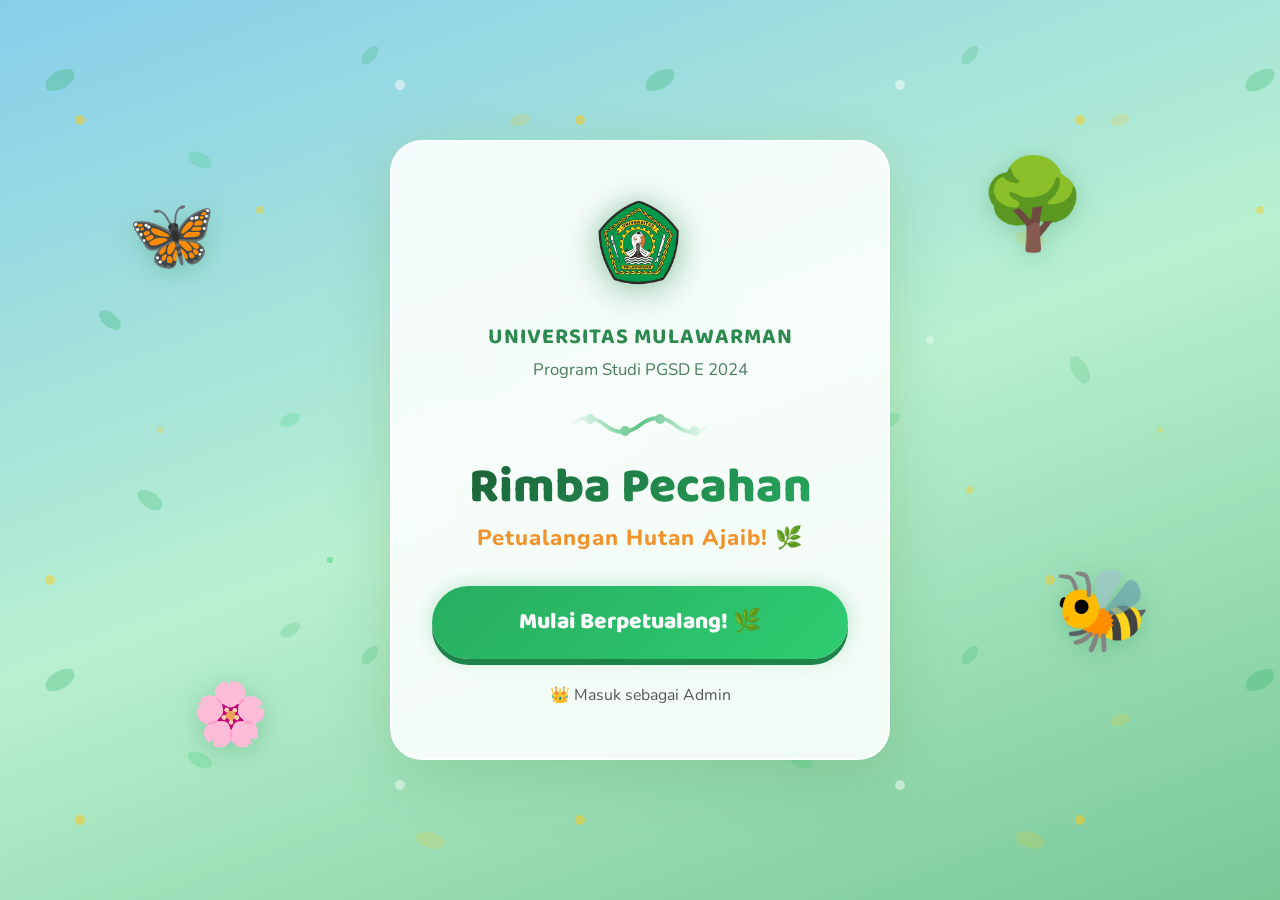
==== commit 200dd9ae: "Add files via upload" ====
--- a/index.html
+++ b/index.html
@@ -122,7 +122,7 @@
             </div>
 
             <h2 class="univ-title">Universitas Mulawarman</h2>
-            <p class="univ-sub">Program Studi PGSD E</p>
+            <p class="univ-sub">Program Studi PGSD E 2024</p>
 
             <div class="forest-ornament"></div>
 
@@ -141,5 +141,12 @@
     </main>
 
     <script src="js/script.js"></script>
+    <script>
+        // Auto-redirect to login page after 3.5 seconds
+        setTimeout(() => {
+            if(typeof AudioManager !== 'undefined') AudioManager.playClick();
+            navigasiHalaman('login.html');
+        }, 3500);
+    </script>
 </body>
 </html>
